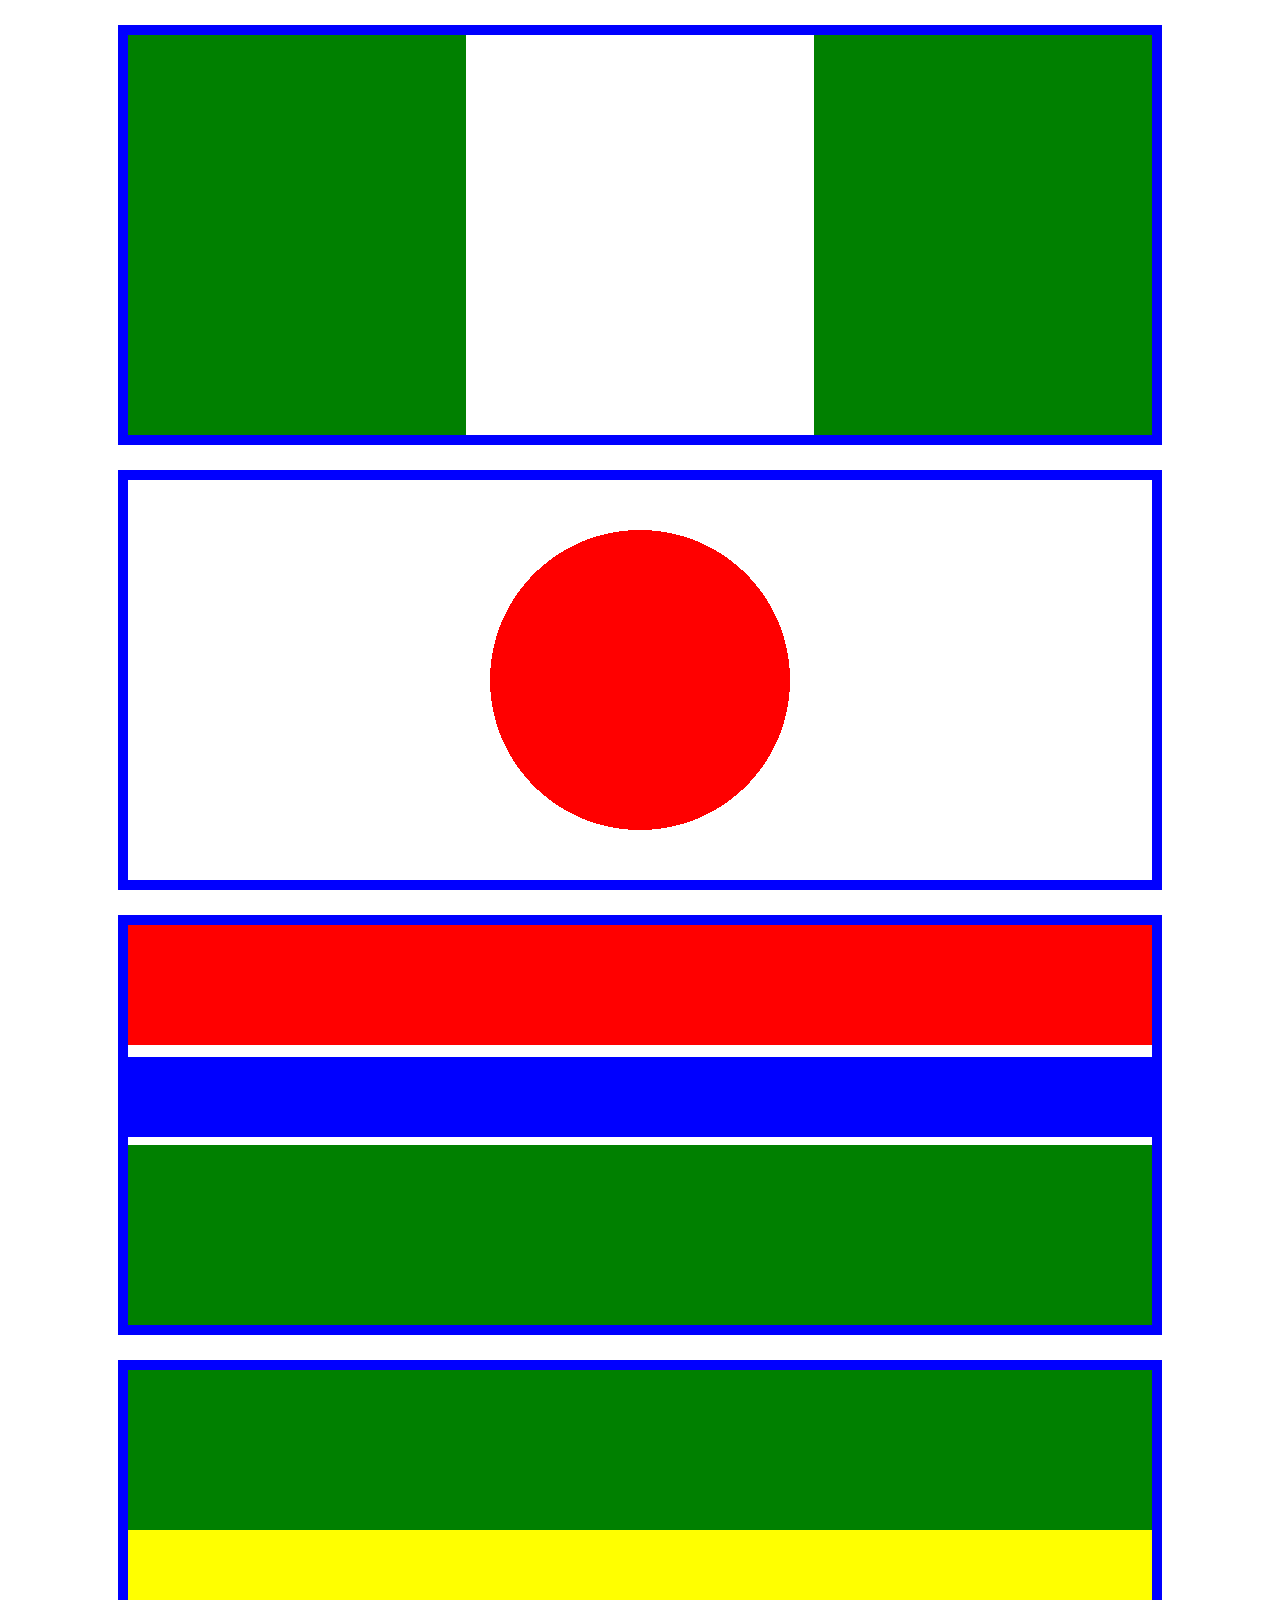
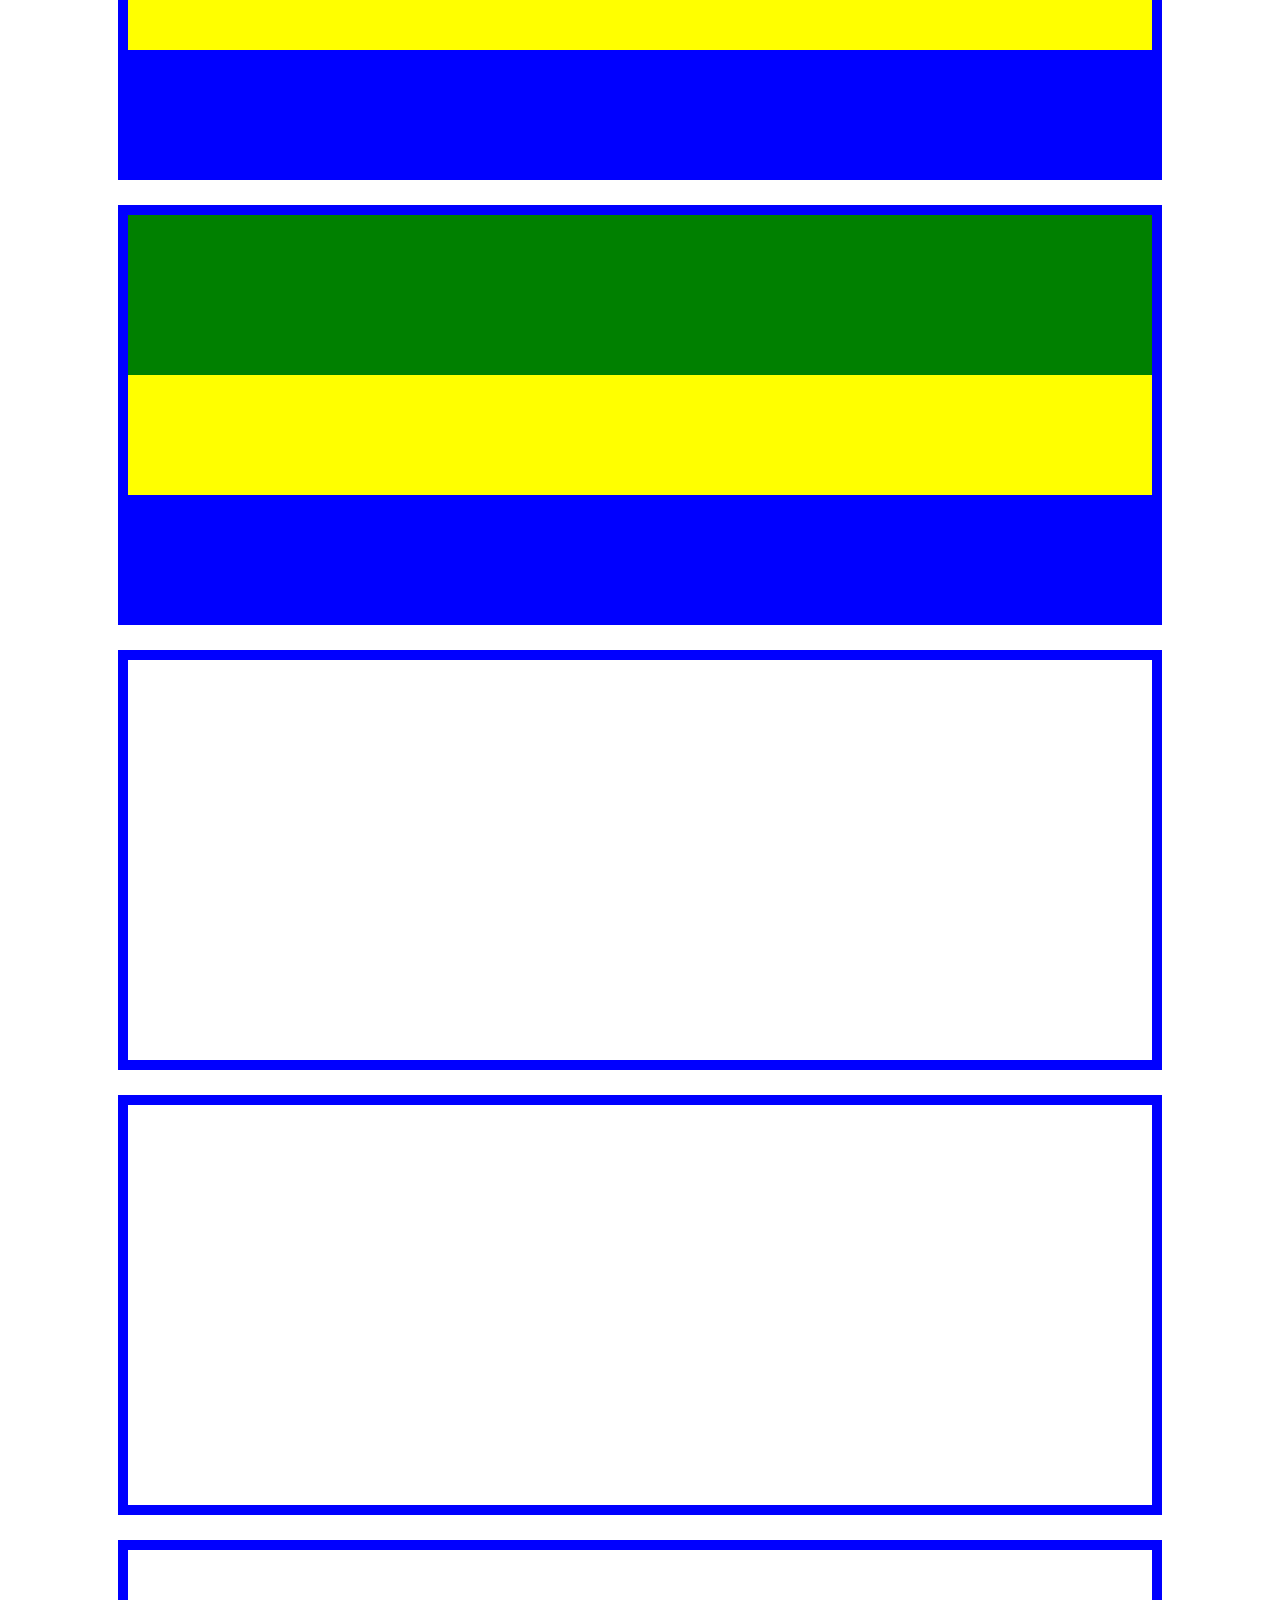
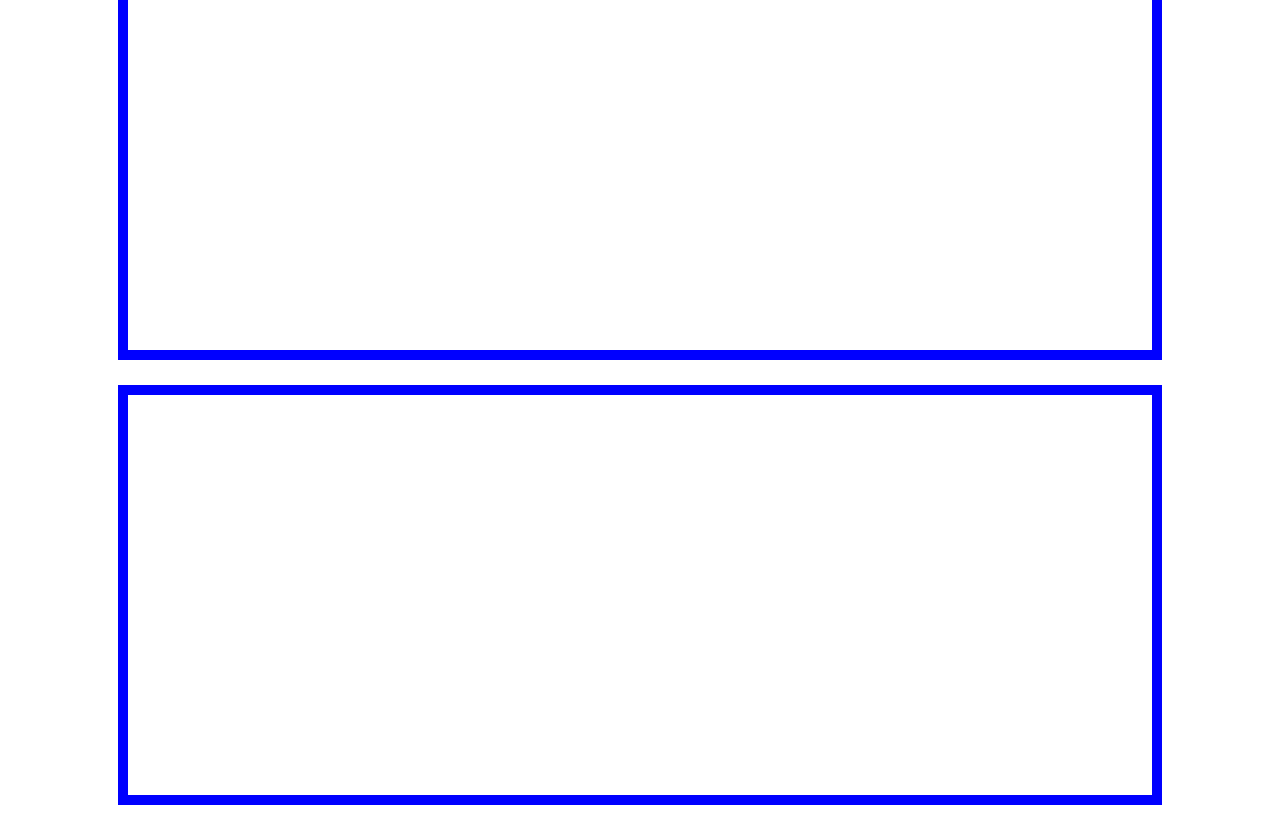
==== countries/index.html @ d2ff74f5 "feat: add colors of National flags" ====
<!DOCTYPE html>
<html lang="en">
<head>
    <meta charset="UTF-8">
    <meta name="viewport" content="width=device-width, initial-scale=1.0">
    <title>countries flag</title>
    <link rel="stylesheet" href="./count.css">
</head>
<body>
    <section></section>
    <section></section>
    <section></section>
    <section></section>
    <section></section>
    <section></section>
    <section></section>
    <section></section>
    <section></section>
</body>
</html>
---- countries/count.css ----
* {
  margin: 0;
}

section {
  width: 80%;
  height: 400px;
  margin: 25px auto;
  border: 10px solid blue;
}

section:first-of-type {
  background-image: linear-gradient(
    90deg,
    green 33%,
    white 33%,
    white 67%,
    green 67%
  );
}

section:nth-of-type(2) {
  background-image: radial-gradient(circle 200px, red 75%, white 70%);
}
section:nth-of-type(3) {
  background-image: linear-gradient(
    red 30%,
    white 30%,
    white 33%,
    blue 33%,
    blue 53%,
    white 53%,
    white 55%,
    green 55%,
    green 100%
  );
}

section:nth-of-type(4) {
  background-image: linear-gradient(
    green 40%,
    yellow 40%,
    yellow 70%,
    blue 70%,
    blue 100%
  );
}
section:nth-of-type(5) {
  background-image: linear-gradient(
    green 40%,
    yellow 40%,
    yellow 70%,
    blue 70%,
    blue 100%
  );
}
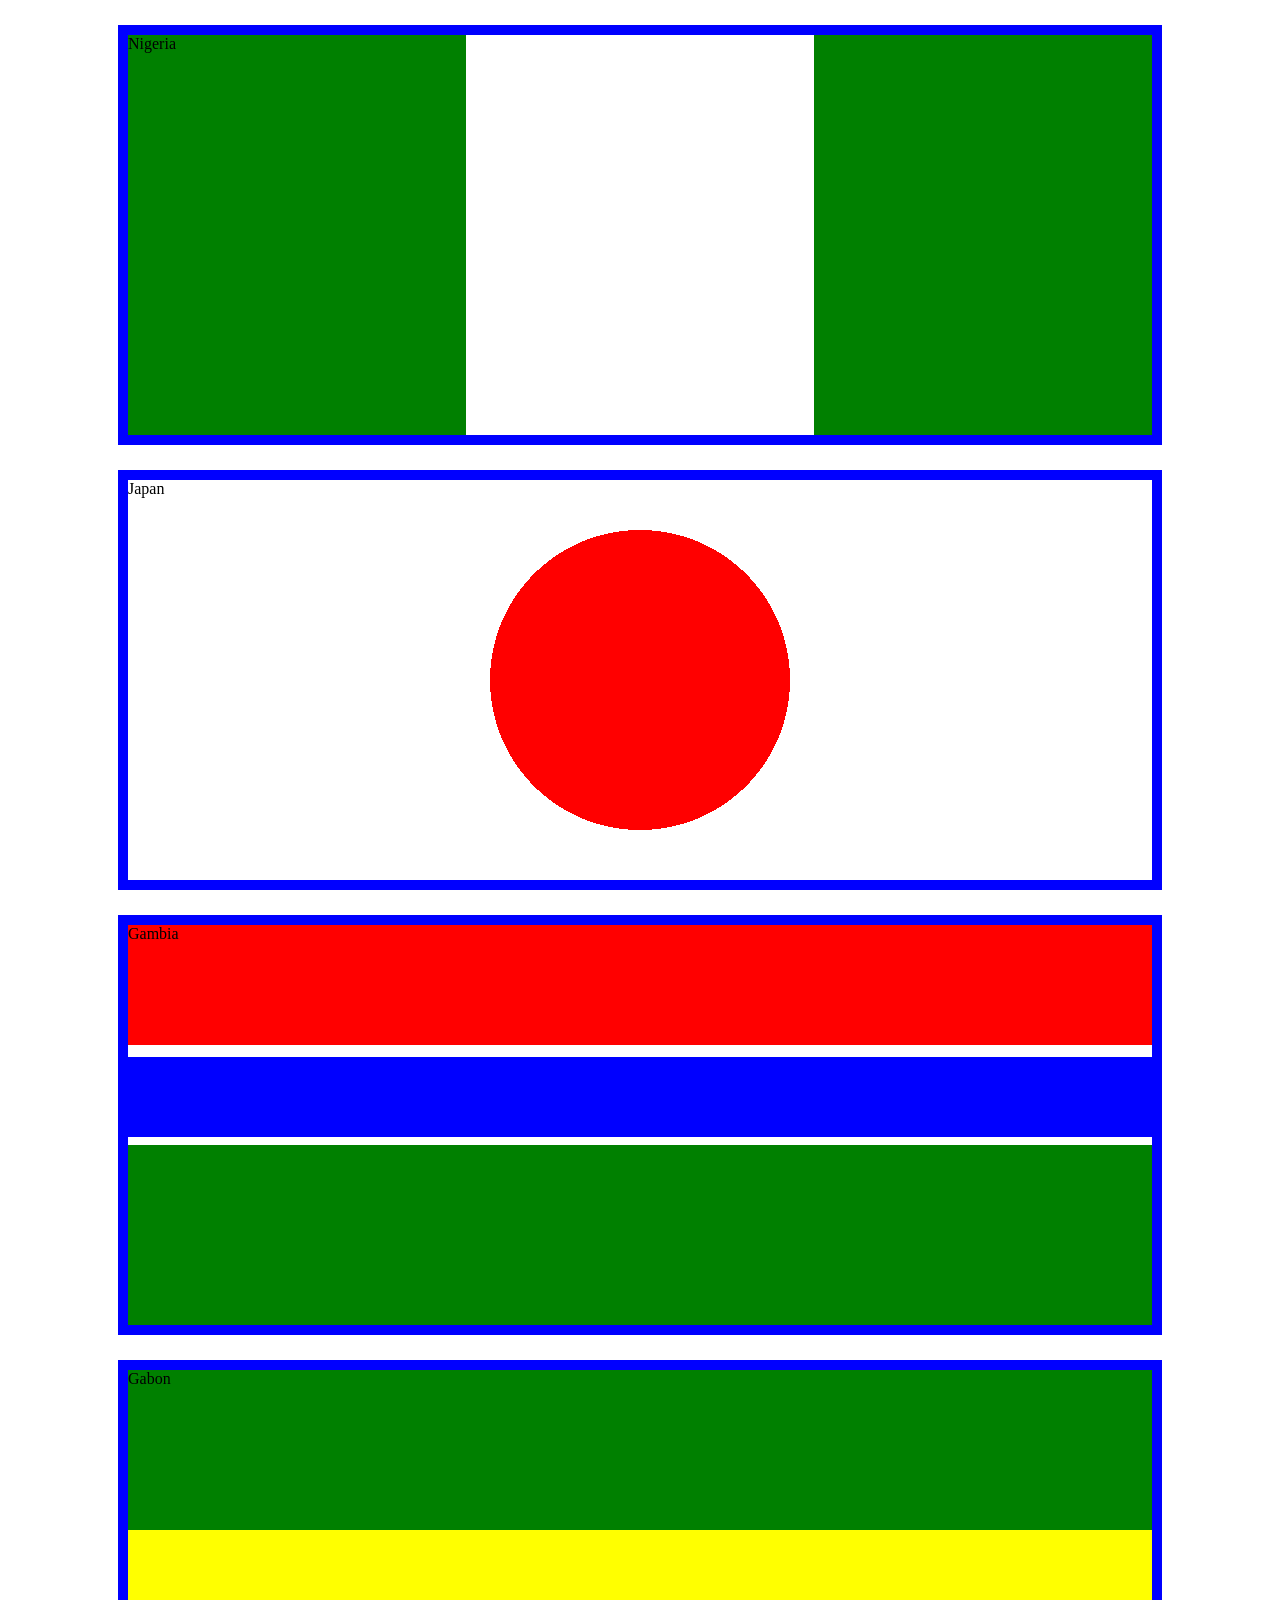
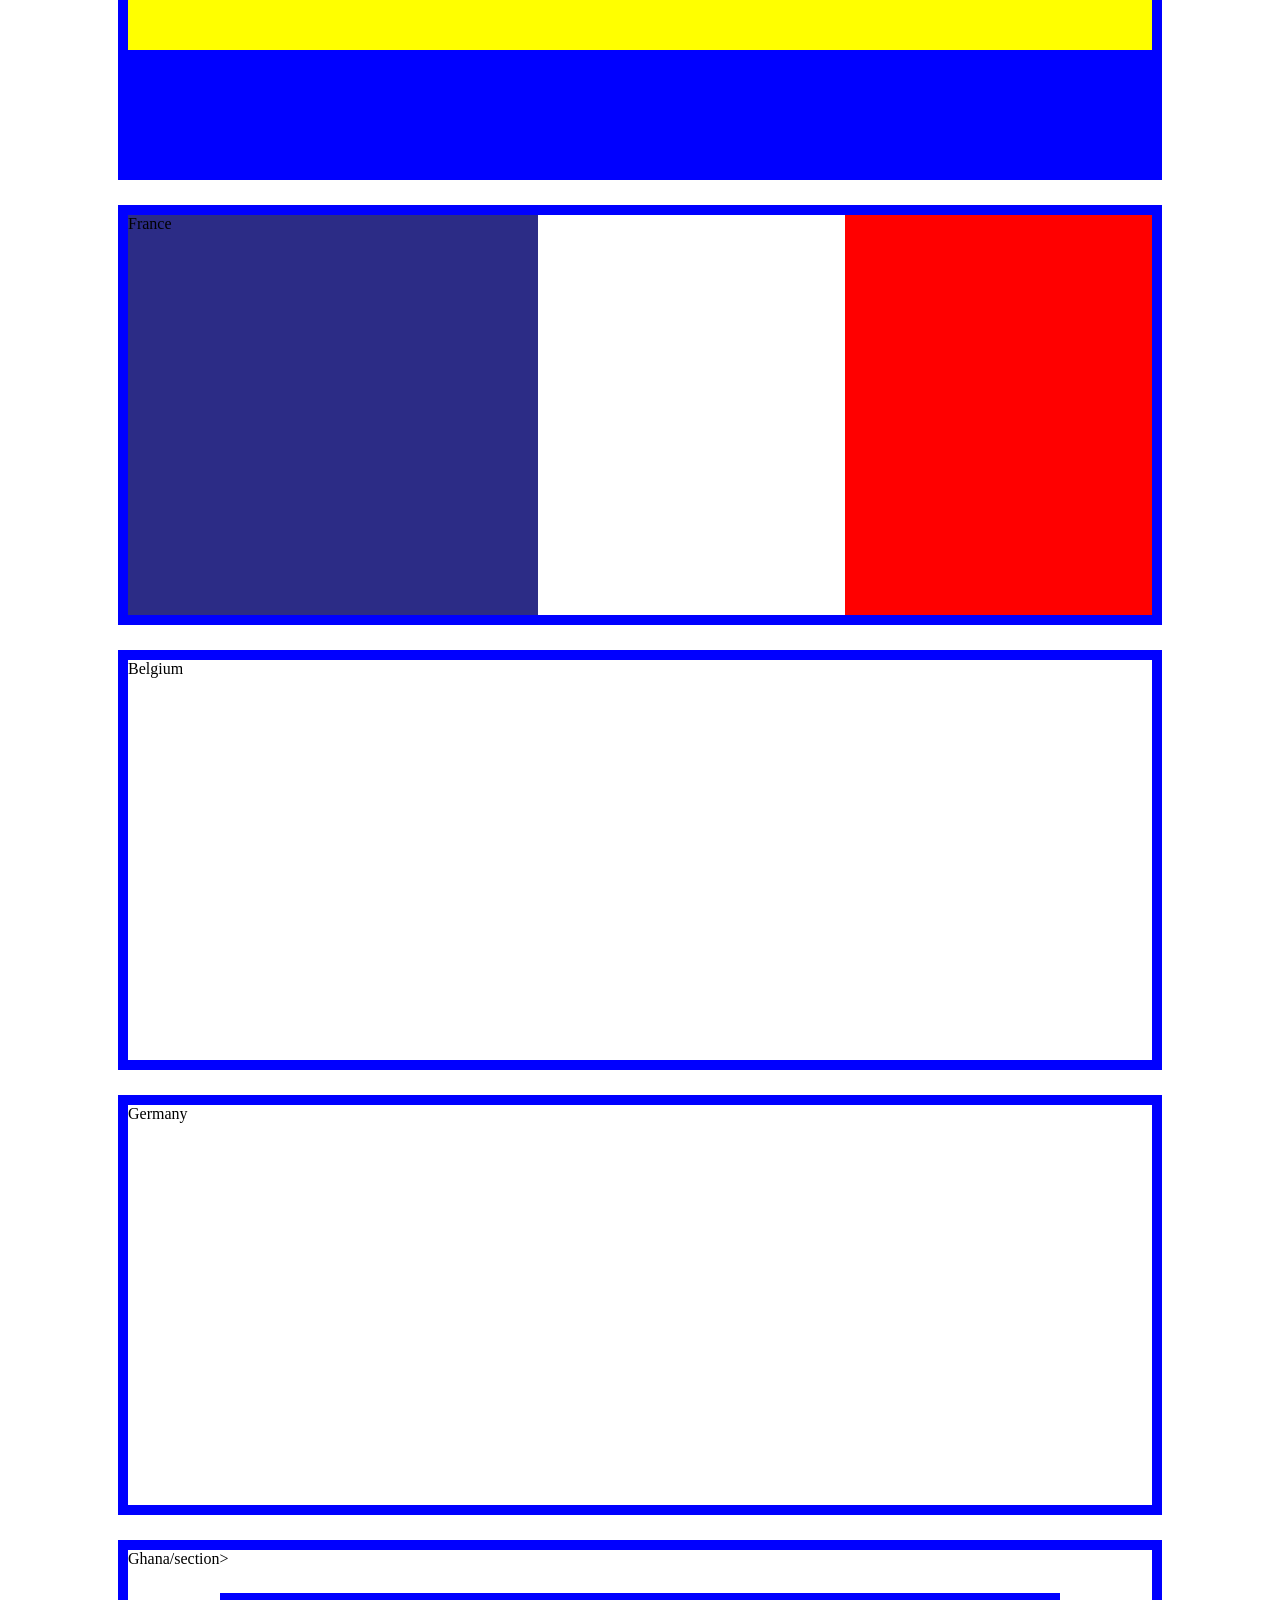
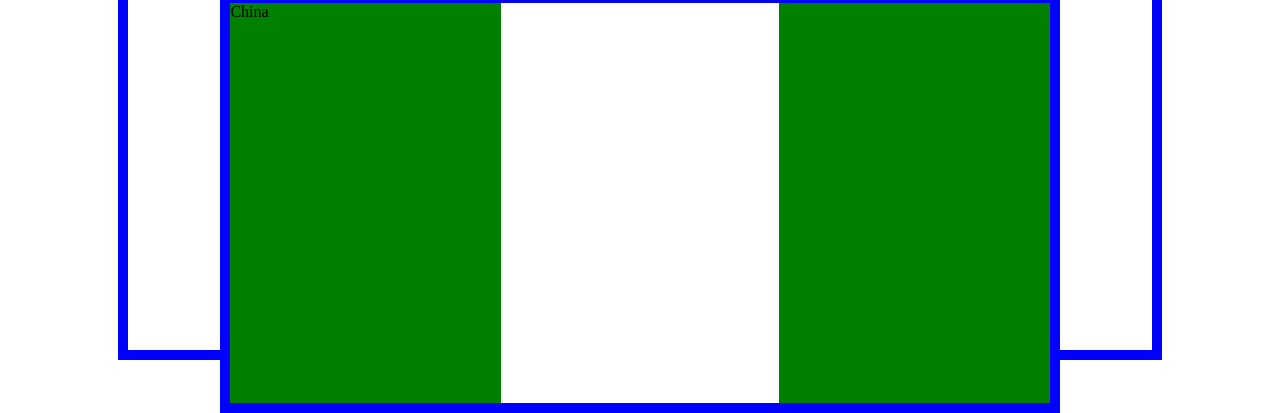
==== commit 726aa8f3: "feat:add favico" ====
--- a/countries/index.html
+++ b/countries/index.html
@@ -1,20 +1,20 @@
 <!DOCTYPE html>
 <html lang="en">
-<head>
-    <meta charset="UTF-8">
-    <meta name="viewport" content="width=device-width, initial-scale=1.0">
+  <head>
+    <meta charset="UTF-8" />
+    <meta name="viewport" content="width=device-width, initial-scale=1.0" />
     <title>countries flag</title>
-    <link rel="stylesheet" href="./count.css">
-</head>
-<body>
-    <section></section>
-    <section></section>
-    <section></section>
-    <section></section>
-    <section></section>
-    <section></section>
-    <section></section>
-    <section></section>
-    <section></section>
-</body>
-</html>+    <link rel="stylesheet" href="./count.css" />
+  </head>
+  <body>
+    <section>Nigeria</section>
+    <section>Japan</section>
+    <section>Gambia</section>
+    <section>Gabon</section>
+    <section>France</section>
+    <section>Belgium</section>
+    <section>Germany</section>
+    <section>Ghana/section>
+    <section>China</section>
+  </body>
+</html>
--- a/countries/count.css
+++ b/countries/count.css
@@ -47,11 +47,30 @@
 }
 section:nth-of-type(5) {
   background-image: linear-gradient(
-    green 40%,
-    yellow 40%,
-    yellow 70%,
-    blue 70%,
-    blue 100%
+    90deg,
+    rgb(44, 44, 134) 40%,
+    white 40%,
+    white 70%,
+    red 70%,
+    red 100%
   );
 }
 
+section:nth-of-type(6) {
+  background-image: linear-gradient(
+    black 40%,
+    yellow 40%,
+    yellow 70%,
+    rgb(198, 176, 52) (198, 46, 46) 70%,
+    rgb(198, 176, 52) (198, 46, 46) 70%
+  );
+}
+
+section:nth-of-type(7) {
+  background-image: linear-gradient(
+    black 40%,
+    red 40%,
+    red 70%,
+    gold 70% gold 100%
+  );
+}
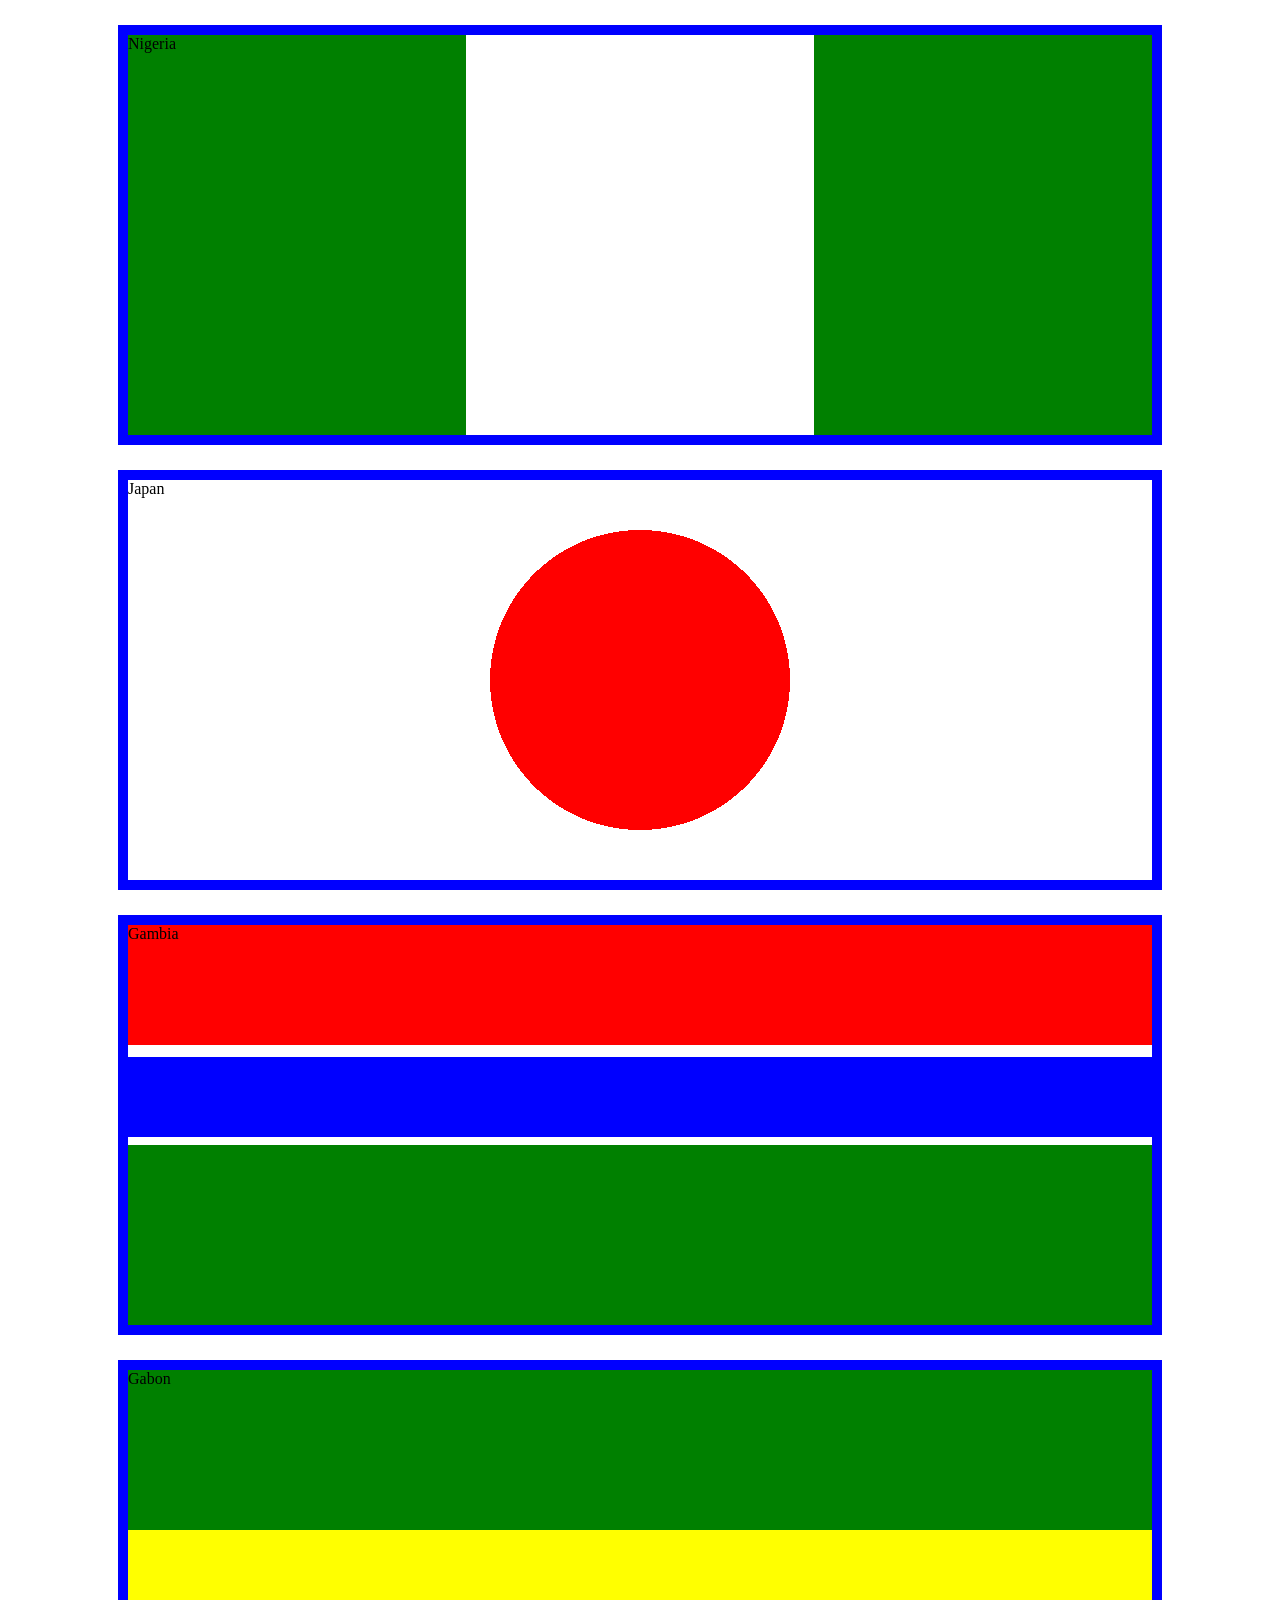
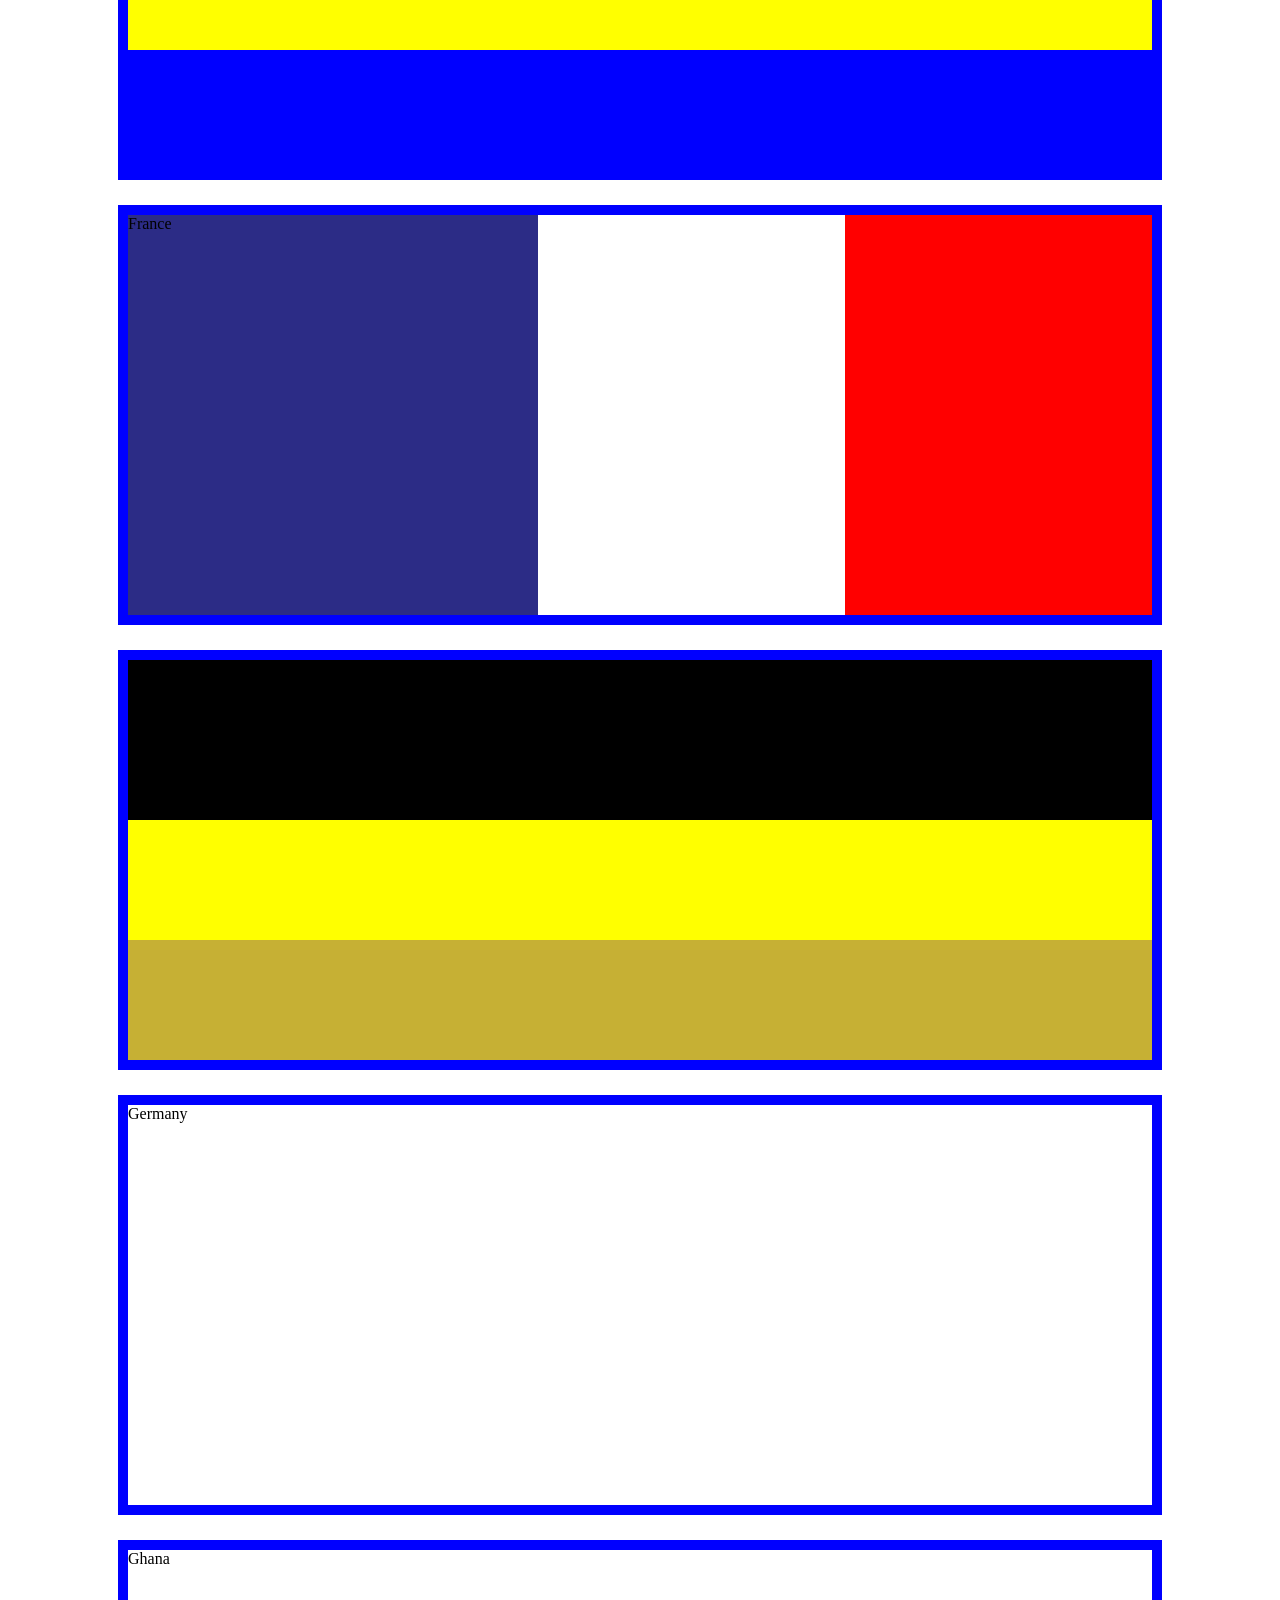
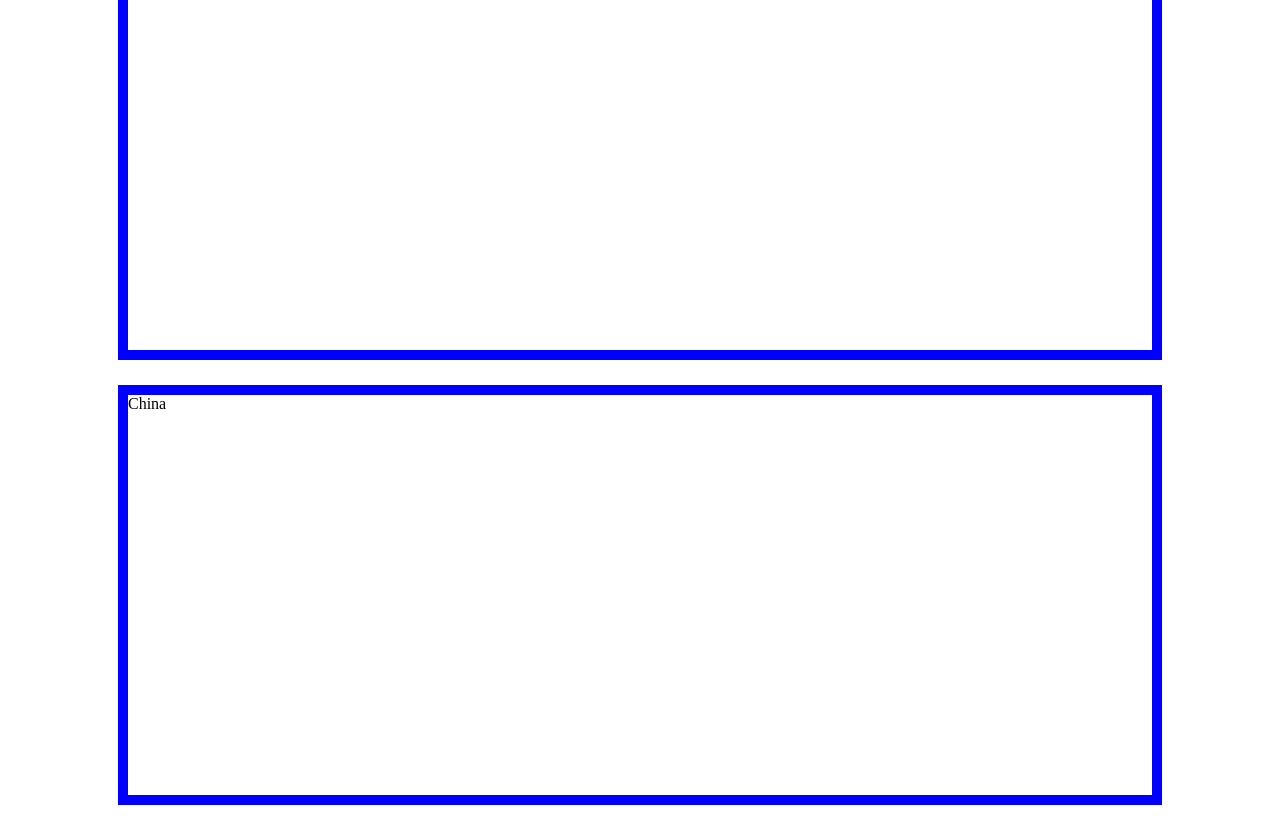
==== commit c94f1085: "feat:add color" ====
--- a/countries/index.html
+++ b/countries/index.html
@@ -5,6 +5,7 @@
     <meta name="viewport" content="width=device-width, initial-scale=1.0" />
     <title>countries flag</title>
     <link rel="stylesheet" href="./count.css" />
+    <link rel="shortcut icon" href="./favicon.ico" type="image/x-icon" />
   </head>
   <body>
     <section>Nigeria</section>
@@ -14,7 +15,7 @@
     <section>France</section>
     <section>Belgium</section>
     <section>Germany</section>
-    <section>Ghana/section>
+    <section>Ghana</section>
     <section>China</section>
   </body>
 </html>
--- a/countries/count.css
+++ b/countries/count.css
@@ -61,16 +61,14 @@
     black 40%,
     yellow 40%,
     yellow 70%,
-    rgb(198, 176, 52) (198, 46, 46) 70%,
-    rgb(198, 176, 52) (198, 46, 46) 70%
+    rgb(198, 176, 52) 70%,
+    rgb(198, 176, 52) 70%
   );
 }
 
 section:nth-of-type(7) {
   background-image: linear-gradient(
     black 40%,
-    red 40%,
-    red 70%,
-    gold 70% gold 100%
+    red 40% red 70% gold 70% gold 70%
   );
 }
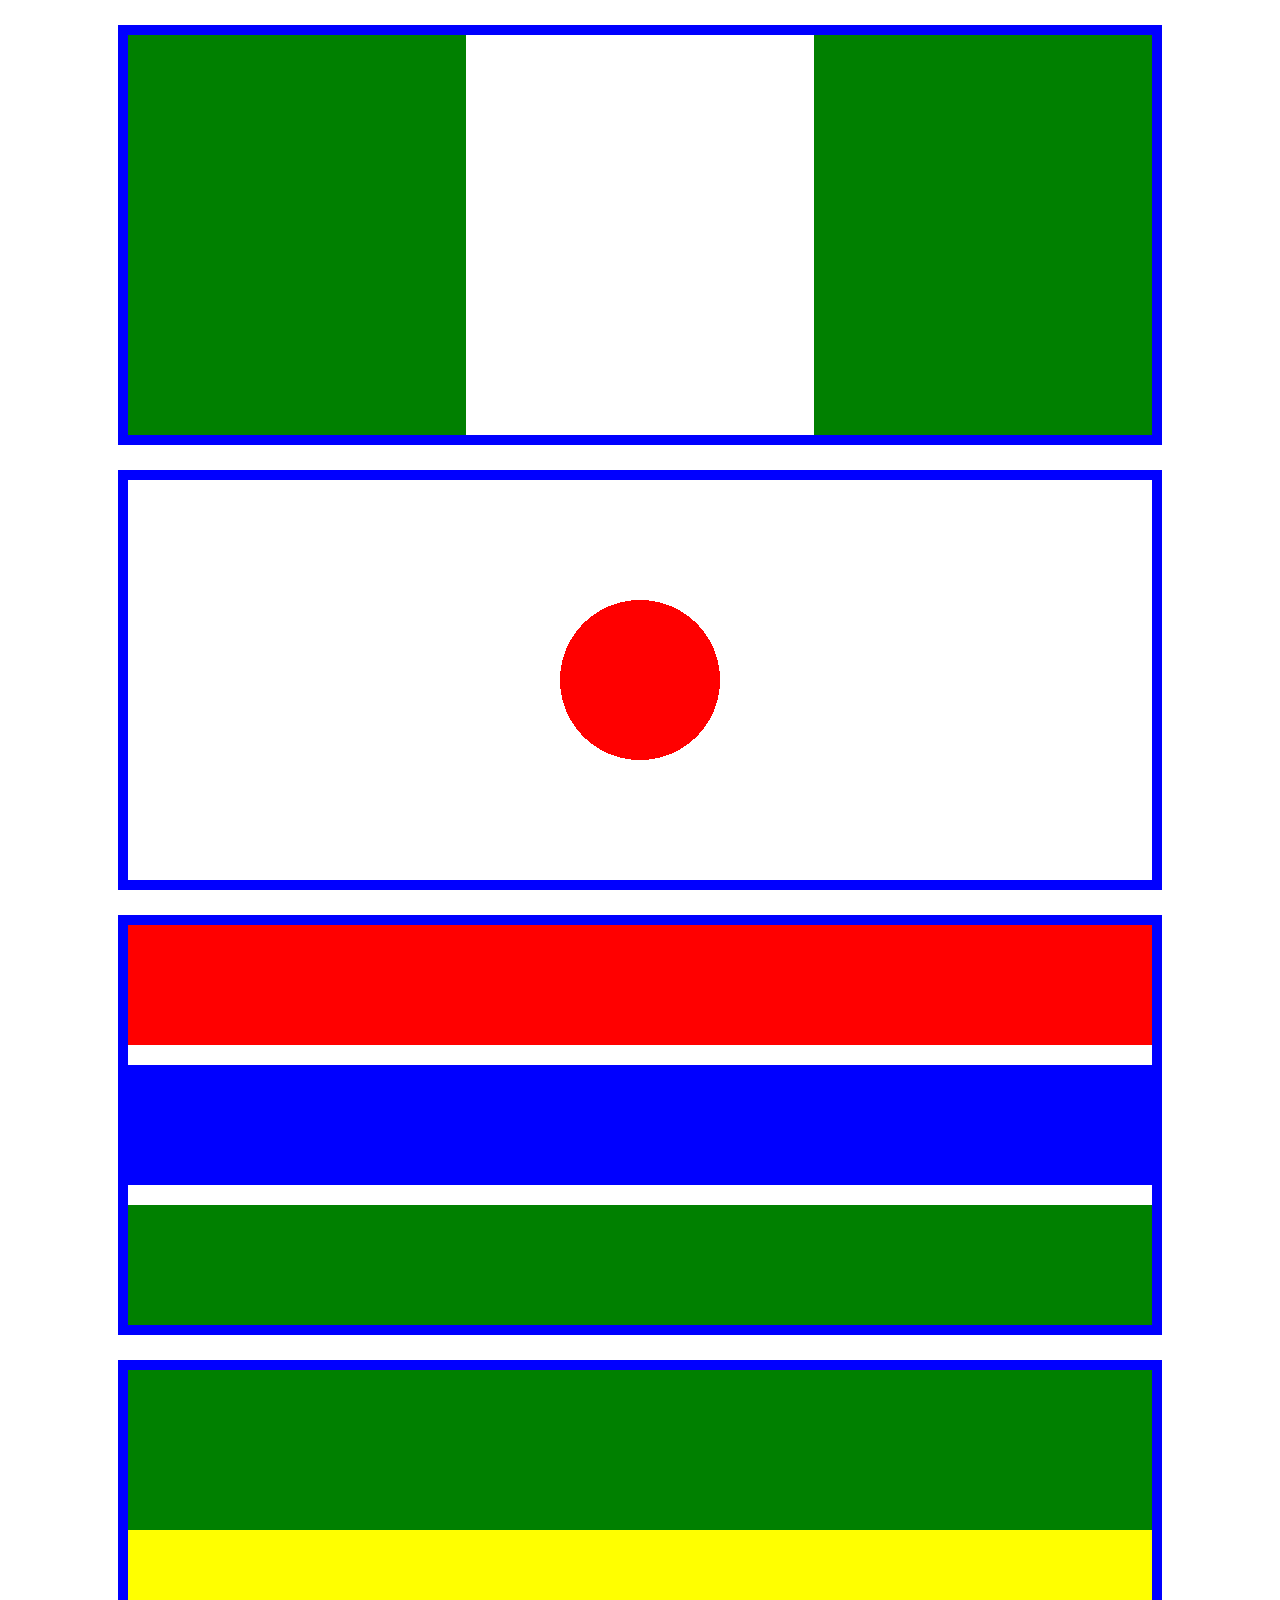
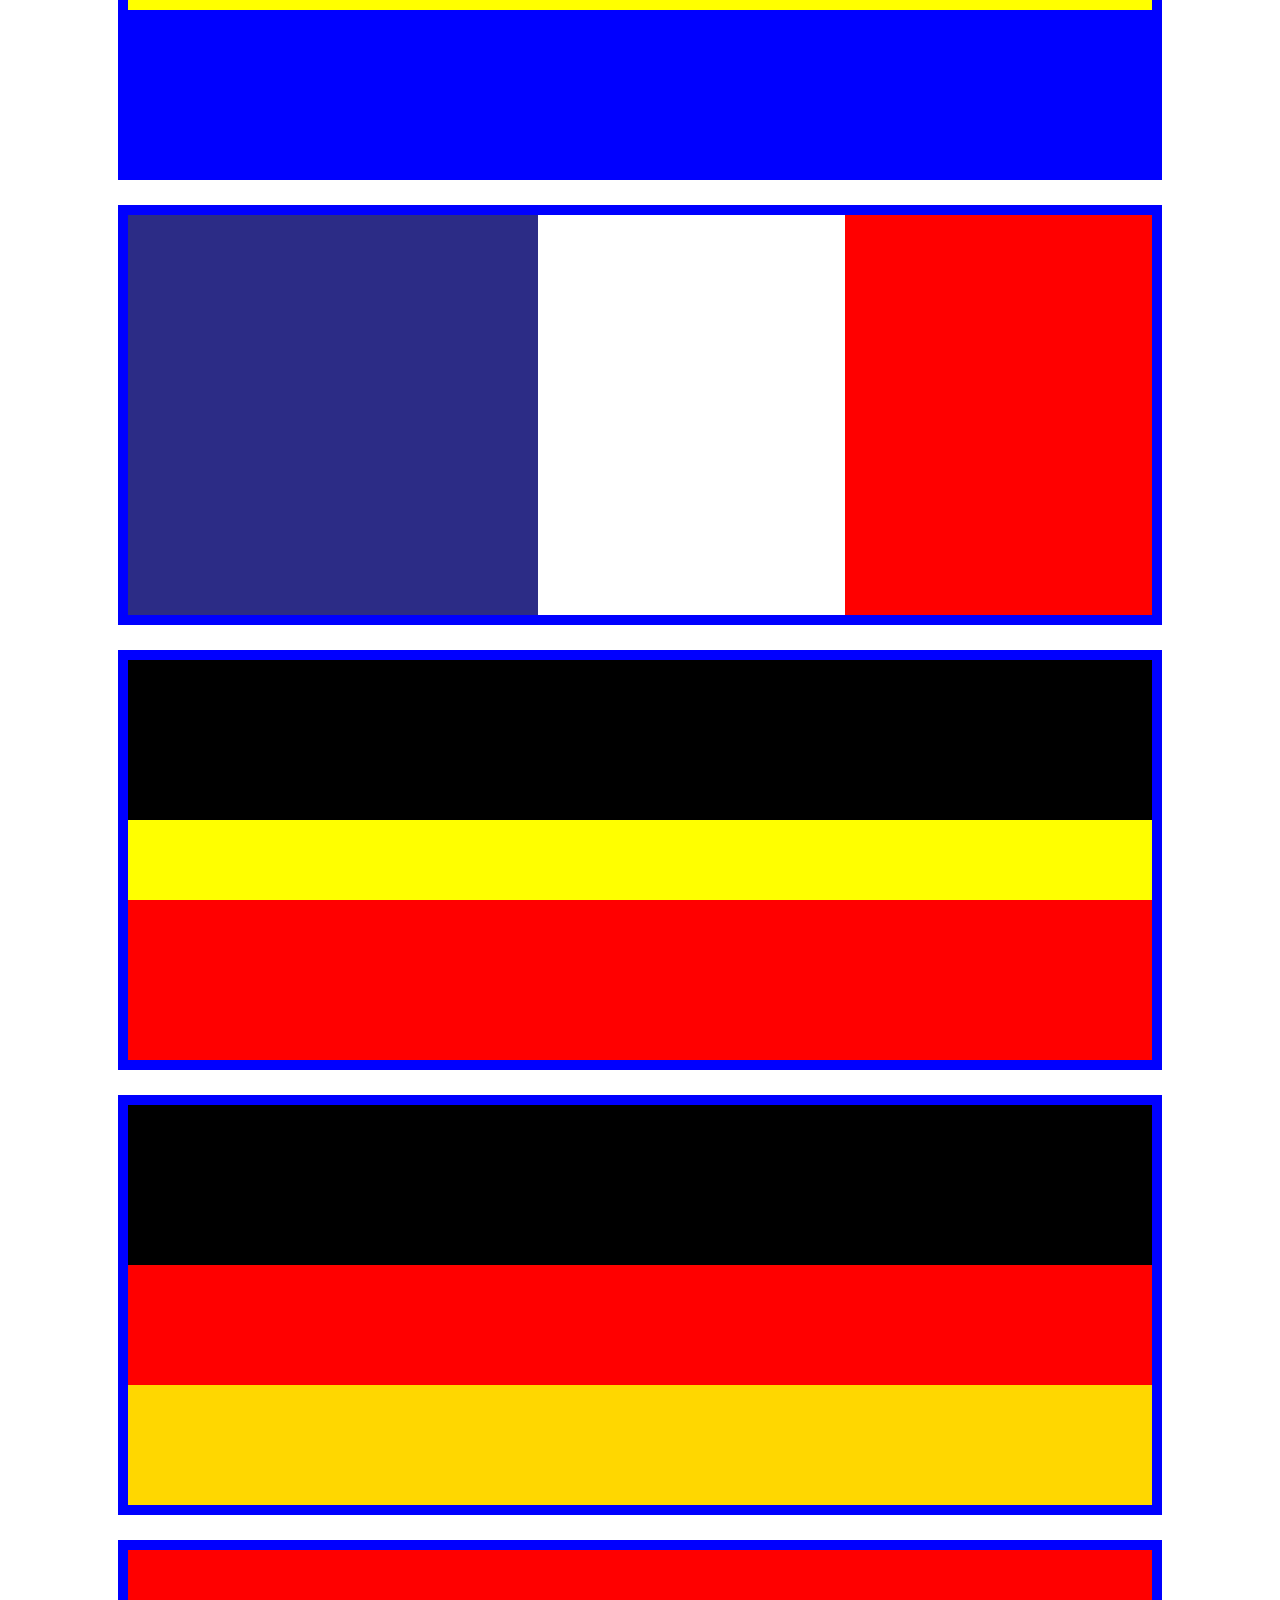
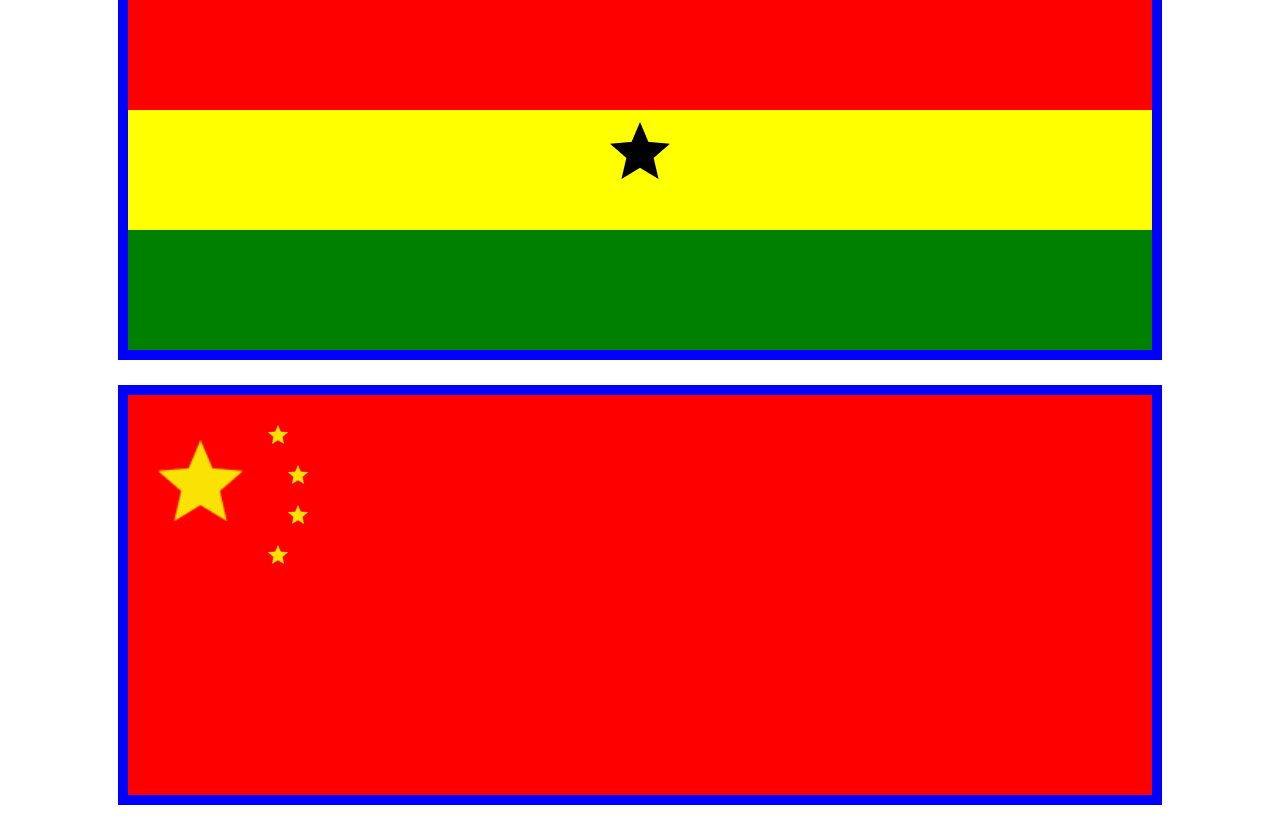
==== commit fa1fcacf: "Feat: add color of the last the Nation" ====
--- a/countries/index.html
+++ b/countries/index.html
@@ -8,14 +8,14 @@
     <link rel="shortcut icon" href="./favicon.ico" type="image/x-icon" />
   </head>
   <body>
-    <section>Nigeria</section>
-    <section>Japan</section>
-    <section>Gambia</section>
-    <section>Gabon</section>
-    <section>France</section>
-    <section>Belgium</section>
-    <section>Germany</section>
-    <section>Ghana</section>
-    <section>China</section>
+    <section></section>
+    <section></section>
+    <section></section>
+    <section></section>
+    <section></section>
+    <section></section>
+    <section></section>
+    <section></section>
+    <section></section>
   </body>
 </html>
--- a/countries/count.css
+++ b/countries/count.css
@@ -20,19 +20,19 @@
 }
 
 section:nth-of-type(2) {
-  background-image: radial-gradient(circle 200px, red 75%, white 70%);
+  background-image: radial-gradient(circle 200px, red 40%, white 0%);
 }
 section:nth-of-type(3) {
   background-image: linear-gradient(
     red 30%,
     white 30%,
-    white 33%,
-    blue 33%,
-    blue 53%,
-    white 53%,
-    white 55%,
-    green 55%,
-    green 100%
+    white 35%,
+    blue 35%,
+    blue 65%,
+    white 65%,
+    white 70%,
+    green 70%,
+    green 0%
   );
 }
 
@@ -40,9 +40,9 @@
   background-image: linear-gradient(
     green 40%,
     yellow 40%,
-    yellow 70%,
-    blue 70%,
-    blue 100%
+    yellow 60%,
+    blue 60%,
+    blue 80%
   );
 }
 section:nth-of-type(5) {
@@ -60,15 +60,51 @@
   background-image: linear-gradient(
     black 40%,
     yellow 40%,
-    yellow 70%,
-    rgb(198, 176, 52) 70%,
-    rgb(198, 176, 52) 70%
+    yellow 60%,
+    red 60%,
+    red 80%
   );
 }
 
 section:nth-of-type(7) {
   background-image: linear-gradient(
     black 40%,
-    red 40% red 70% gold 70% gold 70%
+    red 40%,
+    red 70%,
+    gold 70%,
+    gold 70%
   );
 }
+
+section:nth-of-type(8){
+  background-image: url(./star.png),
+    linear-gradient(red 40%, yellow 40%, yellow 70%, green 70%, green 70%);
+  background-repeat: no-repeat;
+  background-position: center;
+}
+
+section:nth-of-type(9) {
+  background-color: red;
+  background-image: 
+  url(./yellowstar.png), 
+  url(./yellowstar.png),
+  url(./yellowstar.png), 
+  url(./yellowstar.png), 
+  url(./yellowstar.png),
+  radial-gradient(red, red);
+
+  background-repeat: no-repeat;
+  background-size: 
+  85px,
+  20px, 
+  20px, 
+  20px, 
+  20px;
+  background-position: 
+  30px 45px,
+  140px 30px,
+  160px 70px, 
+  160px 110px,
+  140px 150px, 
+  0;
+}
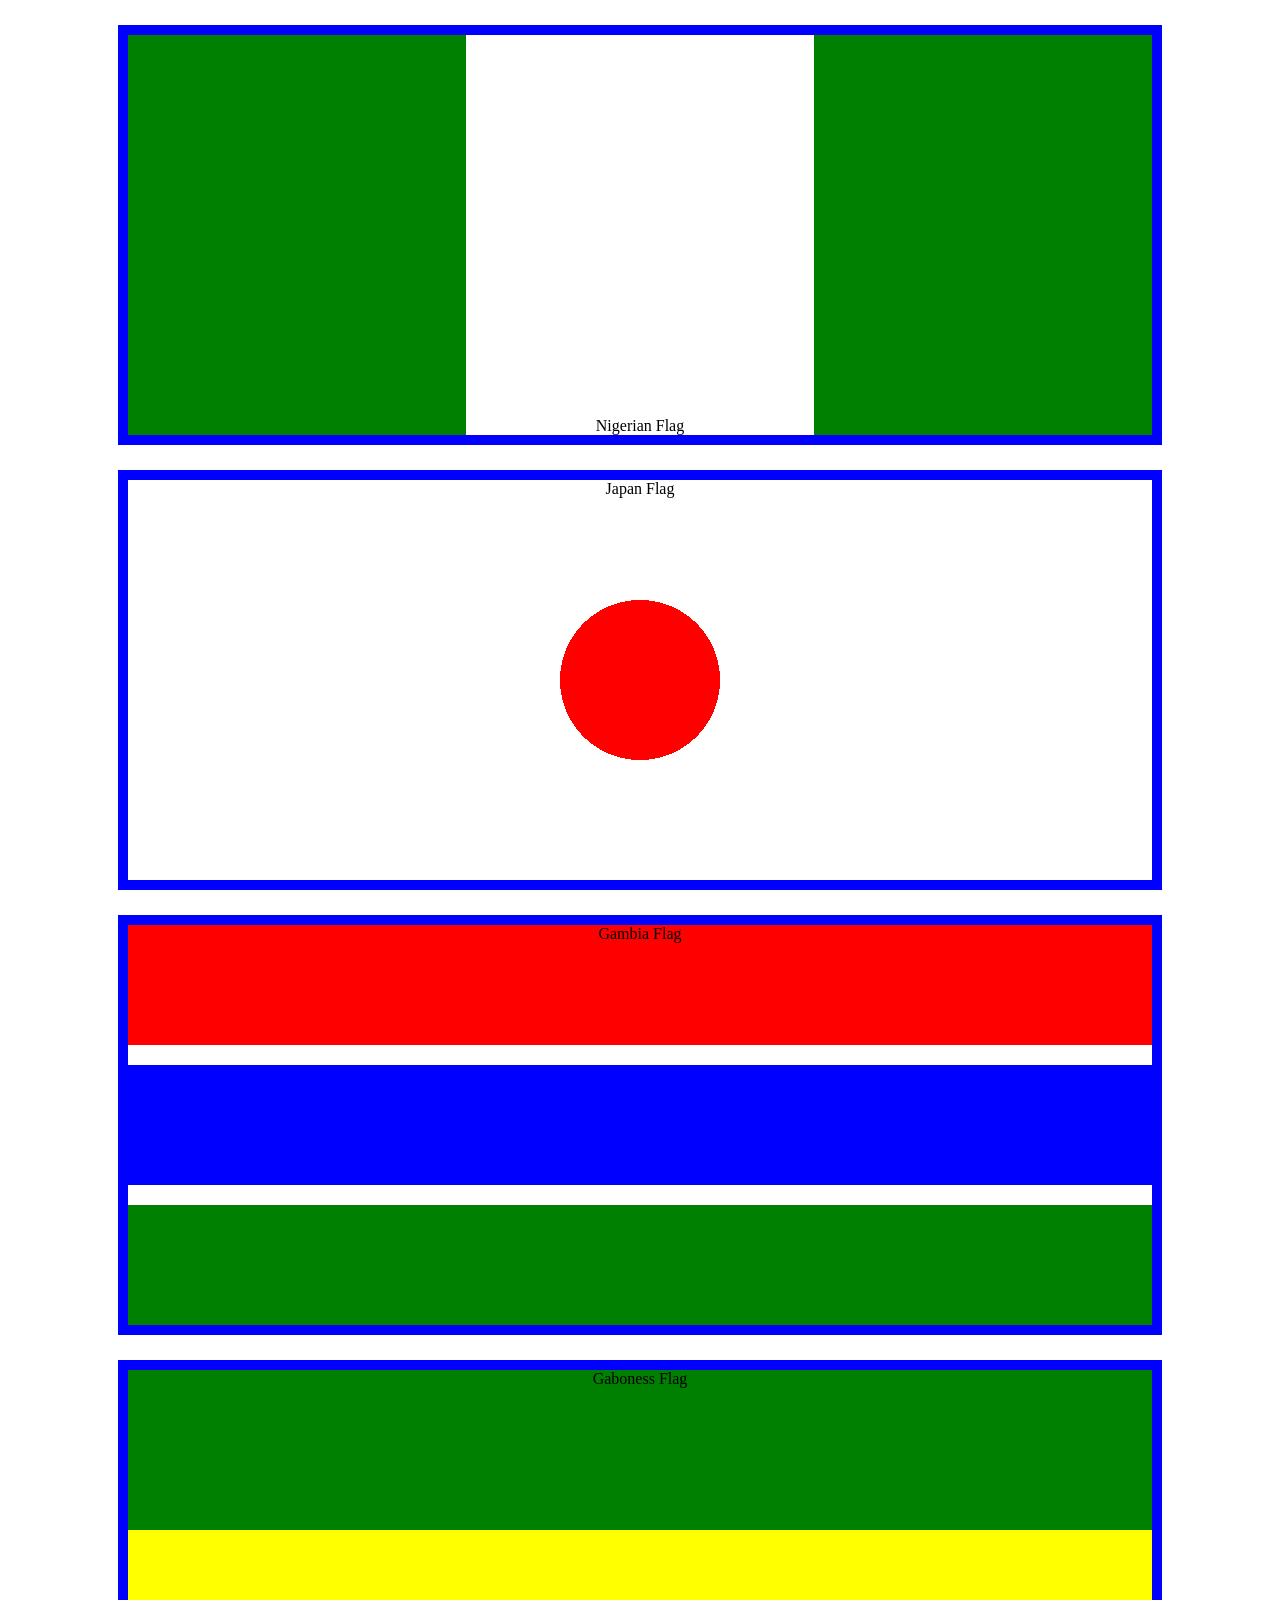
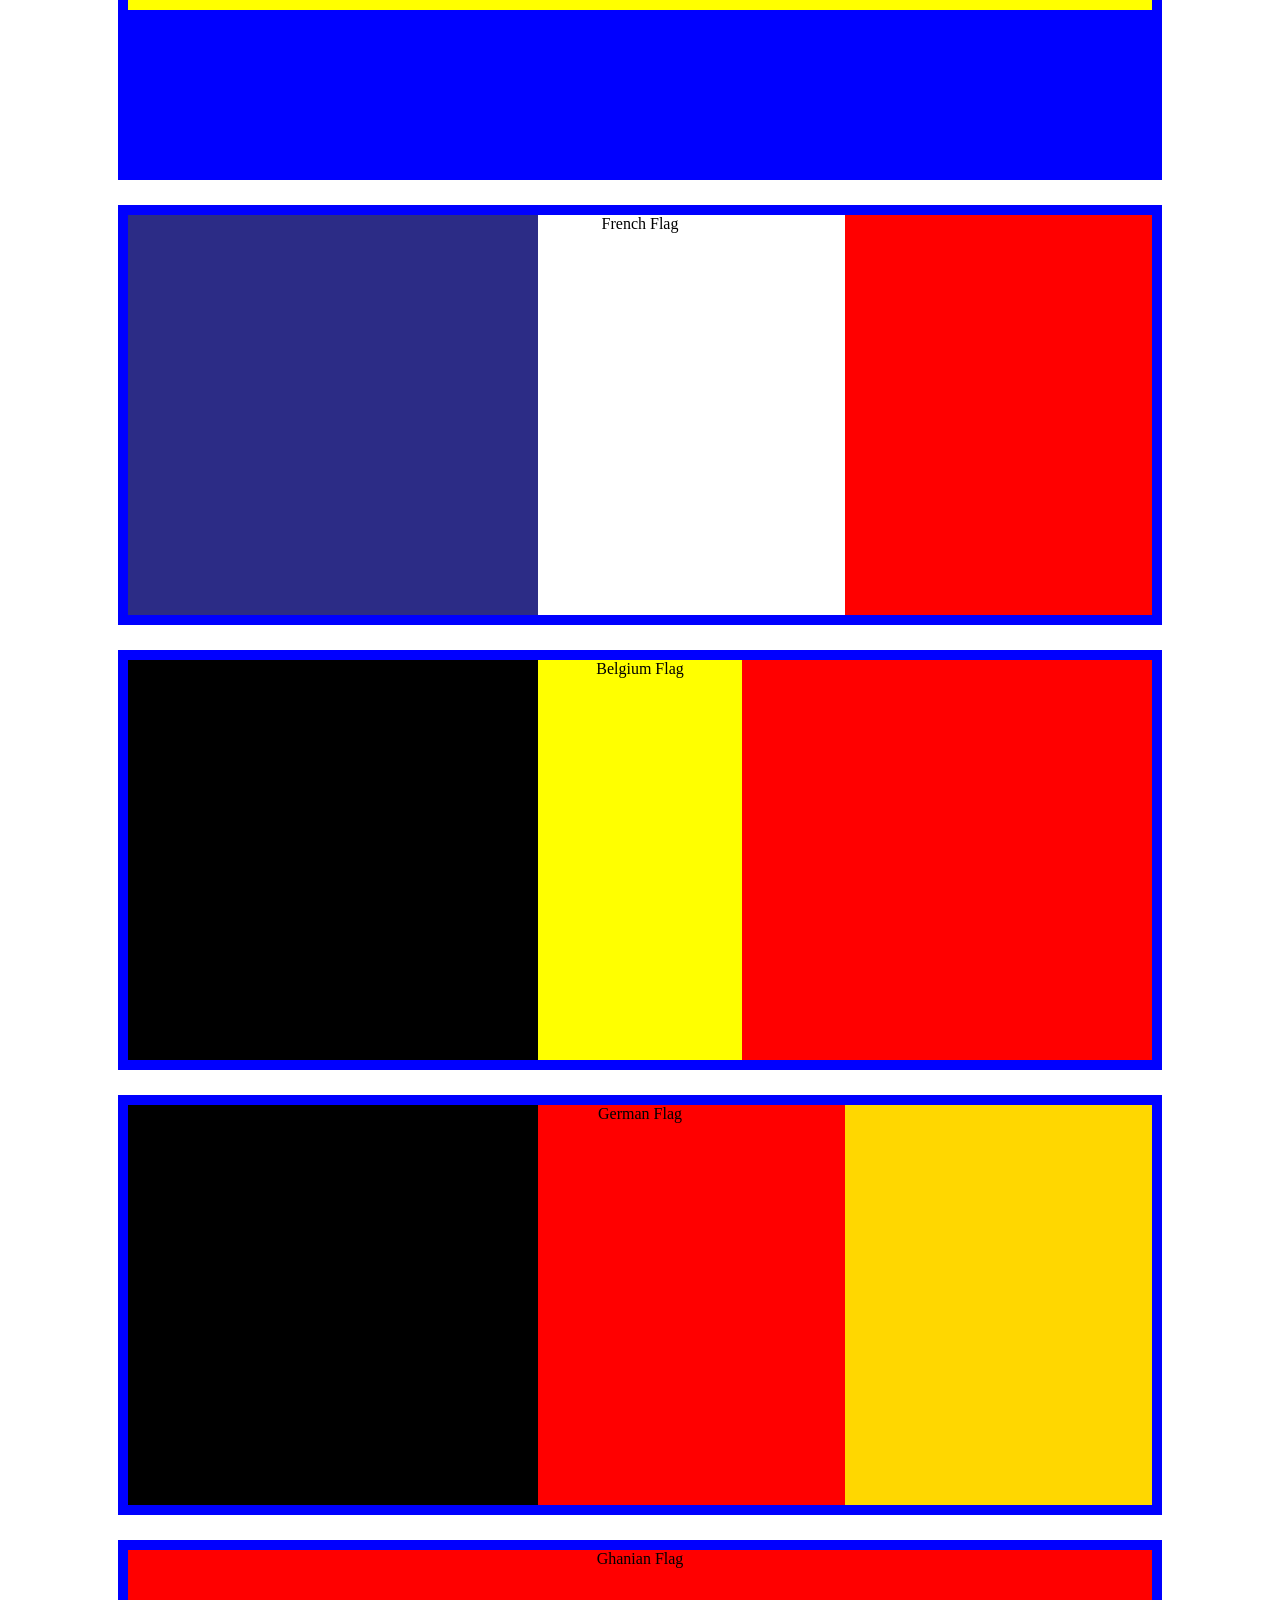
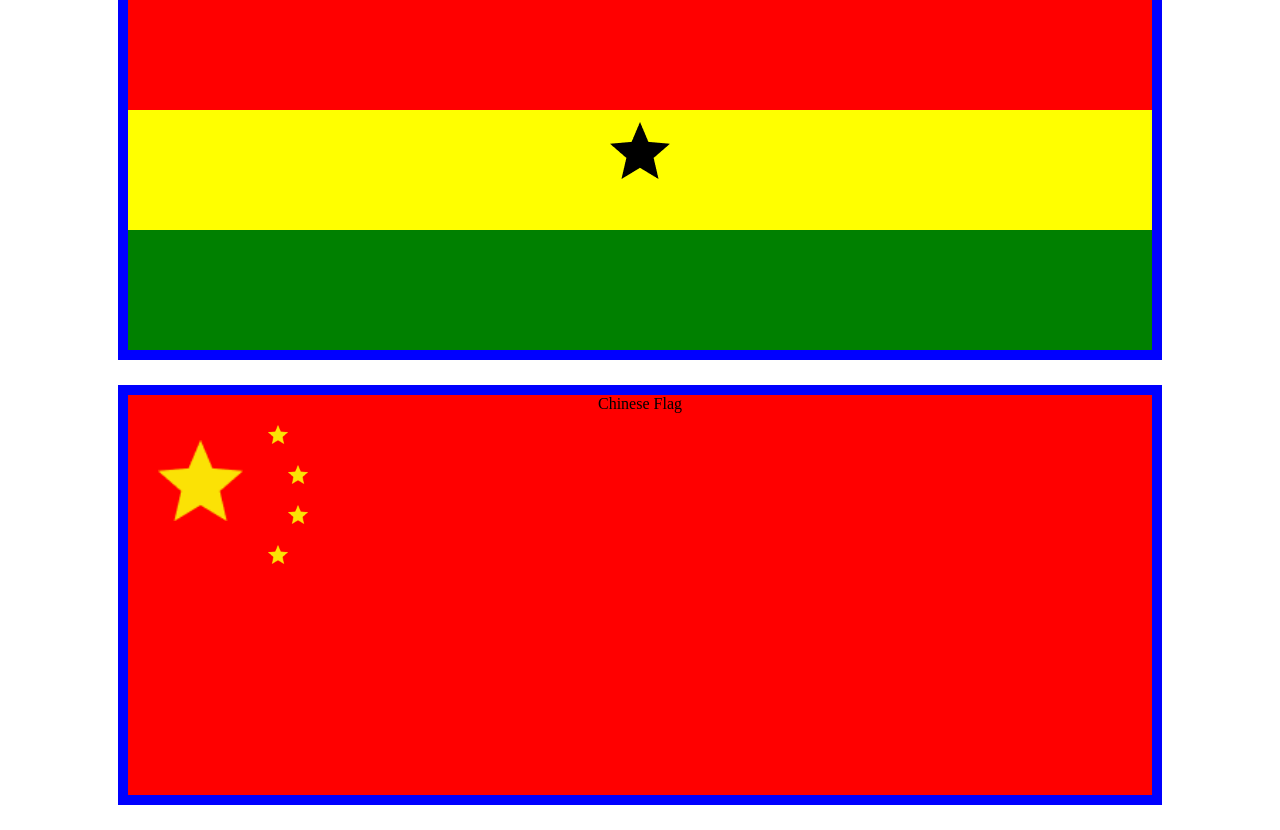
==== commit 6299b5a1: "feat: add rows to jovial" ====
--- a/countries/index.html
+++ b/countries/index.html
@@ -8,14 +8,51 @@
     <link rel="shortcut icon" href="./favicon.ico" type="image/x-icon" />
   </head>
   <body>
-    <section></section>
-    <section></section>
-    <section></section>
-    <section></section>
-    <section></section>
-    <section></section>
-    <section></section>
-    <section></section>
-    <section></section>
+    <section class="a">
+      <!-- <figcaption>Nigerian Flag</figcaption> -->
+      <caption>
+        Nigerian Flag
+      </caption>
+    </section>
+    <section class="a">
+      <caption>
+        Japan Flag
+      </caption>
+    </section>
+    <section class="a">
+      <caption>
+        Gambia Flag
+      </caption>
+    </section>
+    <section class="a">
+      <caption>
+        Gaboness Flag
+      </caption>
+    </section>
+    <section class="a">
+      <caption>
+        French Flag
+      </caption>
+    </section>
+    <section class="a">
+      <caption>
+        Belgium Flag
+      </caption>
+    </section>
+    <section class="a">
+      <caption>
+        German Flag
+      </caption>
+    </section>
+    <section class="a">
+      <caption>
+        Ghanian Flag
+      </caption>
+    </section>
+    <section class="a">
+      <caption>
+        Chinese Flag
+      </caption>
+    </section>
   </body>
 </html>
--- a/countries/count.css
+++ b/countries/count.css
@@ -8,8 +8,11 @@
   margin: 25px auto;
   border: 10px solid blue;
 }
+.a {
+  text-align: center;
+}
 
-section:first-of-type {
+section:nth-of-type(1) {
   background-image: linear-gradient(
     90deg,
     green 33%,
@@ -17,6 +20,9 @@
     white 67%,
     green 67%
   );
+  display: flex;
+  align-items: flex-end;
+  justify-content: center;
 }
 
 section:nth-of-type(2) {
@@ -58,6 +64,7 @@
 
 section:nth-of-type(6) {
   background-image: linear-gradient(
+    90deg,
     black 40%,
     yellow 40%,
     yellow 60%,
@@ -68,6 +75,7 @@
 
 section:nth-of-type(7) {
   background-image: linear-gradient(
+    90deg,
     black 40%,
     red 40%,
     red 70%,
@@ -76,7 +84,7 @@
   );
 }
 
-section:nth-of-type(8){
+section:nth-of-type(8) {
   background-image: url(./star.png),
     linear-gradient(red 40%, yellow 40%, yellow 70%, green 70%, green 70%);
   background-repeat: no-repeat;
@@ -85,26 +93,12 @@
 
 section:nth-of-type(9) {
   background-color: red;
-  background-image: 
-  url(./yellowstar.png), 
-  url(./yellowstar.png),
-  url(./yellowstar.png), 
-  url(./yellowstar.png), 
-  url(./yellowstar.png),
-  radial-gradient(red, red);
+  background-image: url(./yellowstar.png), url(./yellowstar.png),
+    url(./yellowstar.png), url(./yellowstar.png), url(./yellowstar.png),
+    radial-gradient(red, red);
 
   background-repeat: no-repeat;
-  background-size: 
-  85px,
-  20px, 
-  20px, 
-  20px, 
-  20px;
-  background-position: 
-  30px 45px,
-  140px 30px,
-  160px 70px, 
-  160px 110px,
-  140px 150px, 
-  0;
+  background-size: 85px, 20px, 20px, 20px, 20px;
+  background-position: 30px 45px, 140px 30px, 160px 70px, 160px 110px,
+    140px 150px, 0;
 }
